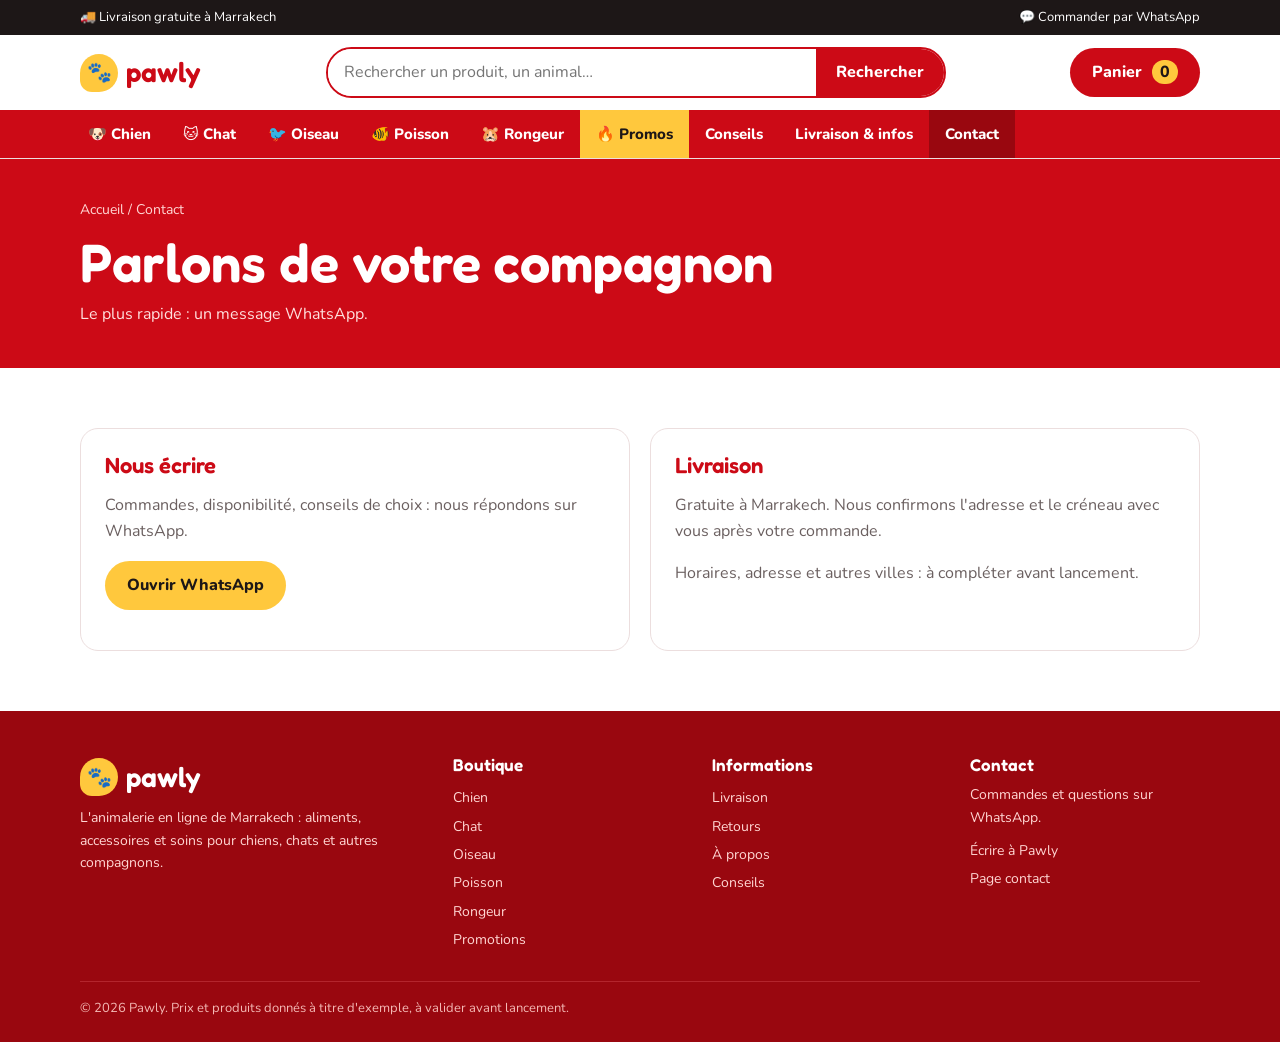
==== contact.html @ f3a5d201 "Add files via upload" ====
<!doctype html><html lang="fr"><head><meta charset="utf-8"><meta name="viewport" content="width=device-width,initial-scale=1"><meta name="description" content="Contactez Pawly à Marrakech par WhatsApp pour vos commandes et questions."><meta name="theme-color" content="#cc0a16"><title>Contact — Pawly</title>
<link rel="preconnect" href="https://fonts.googleapis.com"><link rel="preconnect" href="https://fonts.gstatic.com" crossorigin><link href="https://fonts.googleapis.com/css2?family=Fredoka:wght@500;600&family=Nunito:wght@400;700;800&display=swap" rel="stylesheet"><link rel="stylesheet" href="style.css"></head><body data-page="contact"><div id="hd"></div>
<main><div class="pagehead"><div class="wrap"><div class="crumb"><a href="index.html">Accueil</a> / Contact</div><h1>Parlons de votre compagnon</h1><p>Le plus rapide : un message WhatsApp.</p></div></div>
<section class="blk"><div class="wrap"><div class="two"><div class="panel"><h3>Nous écrire</h3><p>Commandes, disponibilité, conseils de choix : nous répondons sur WhatsApp.</p><p><a class="btn sun" href="#" data-wa>Ouvrir WhatsApp</a></p></div>
<div class="panel"><h3>Livraison</h3><p>Gratuite à Marrakech. Nous confirmons l'adresse et le créneau avec vous après votre commande.</p><p>Horaires, adresse et autres villes : à compléter avant lancement.</p></div></div></div></section></main>
<div id="ft"></div><script src="loader.js"></script></body></html>
---- style.css ----
:root{--blue:#cc0a16;--blue2:#99070f;--tint:#fdf1f0;--sun:#ffc83d;--rose:#1d1717;--ink:#1d1717;--muted:#6b6060;--line:#ecdede;--r:18px}
*{box-sizing:border-box}html{scroll-behavior:smooth}
body{margin:0;font-family:"Nunito",system-ui,-apple-system,"Segoe UI",sans-serif;color:var(--ink);background:#fff;line-height:1.6}
h1,h2,h3,h4,.brand{font-family:"Fredoka",system-ui,sans-serif;font-weight:600;line-height:1.12;margin:0}
a{color:inherit}button,input,select,textarea{font:inherit}button{cursor:pointer}
:focus-visible{outline:3px solid var(--sun);outline-offset:2px}
.wrap{max-width:1160px;margin:auto;padding:0 20px}
.topbar{background:var(--blue2);color:#fff;text-align:center;padding:8px 14px;font-size:14px}
header.site{position:sticky;top:0;z-index:20;background:#fff;border-bottom:1px solid var(--line)}
.nav{display:flex;align-items:center;gap:22px;padding:12px 20px;max-width:1160px;margin:auto}
.brand{font-size:28px;color:var(--blue);text-decoration:none;display:flex;gap:8px;align-items:center}
.brand i{font-style:normal;background:var(--sun);width:38px;height:38px;border-radius:50% 50% 50% 12px;display:grid;place-items:center;font-size:20px}
.links{display:flex;gap:6px;margin-left:auto;align-items:center}
.links>a,.dd>a{padding:8px 13px;border-radius:99px;text-decoration:none;font-weight:700;font-size:15px;display:block}
.links>a:hover,.dd>a:hover,.links a.on{background:var(--tint);color:var(--blue)}
.dd{position:relative}.dd .sub{display:none;position:absolute;top:100%;left:0;background:#fff;border:1px solid var(--line);border-radius:14px;padding:8px;min-width:200px;box-shadow:0 12px 30px rgba(29,23,23,.12)}
.dd:hover .sub,.dd:focus-within .sub{display:block}.sub a{display:block;padding:9px 12px;border-radius:10px;text-decoration:none;font-size:14px;font-weight:700}.sub a:hover{background:var(--tint)}
.btn{border:0;border-radius:99px;padding:12px 22px;font-weight:800;text-decoration:none;display:inline-block;background:var(--blue);color:#fff;transition:background .2s}
.btn:hover{background:var(--blue2)}.btn.sun{background:var(--sun);color:var(--ink)}.btn.sun:hover{background:#f0b52a}.btn.ghost{background:#fff;color:var(--blue);border:2px solid var(--blue)}
.cartbtn span{background:var(--sun);color:var(--ink);border-radius:99px;padding:1px 8px;margin-left:6px}
.burger{display:none;background:var(--tint);border:0;border-radius:10px;width:42px;height:42px;font-size:20px}
.hero{background:var(--blue);color:#fff;overflow:hidden}
.hero .wrap{display:grid;grid-template-columns:1.05fr .95fr;gap:40px;align-items:center;padding-top:56px;padding-bottom:56px}
.hero h1{font-size:clamp(40px,5.4vw,68px);margin-bottom:18px}.hero p{font-size:18px;max-width:520px;color:#ffe0de;margin:0 0 26px}
.hero .acts{display:flex;gap:12px;flex-wrap:wrap}.hero .btn.ghost{background:transparent;color:#fff;border-color:#fff}
.hero-img{position:relative;border-radius:200px 200px 24px 24px;overflow:hidden;min-height:400px;background:var(--blue2);border:6px solid var(--sun)}
.hero-img img{position:absolute;inset:0;width:100%;height:100%;object-fit:cover}
.perks{display:grid;grid-template-columns:repeat(4,1fr);gap:14px;margin-top:-30px;position:relative}
.perk{background:#fff;border:1px solid var(--line);border-radius:var(--r);padding:16px;display:flex;gap:12px;align-items:center;box-shadow:0 8px 24px rgba(29,23,23,.07)}
.perk b{display:block;font-size:15px}.perk small{color:var(--muted)}.perk .e{font-size:26px}
section.blk{padding:60px 0}.blk.tint{background:var(--tint)}
.head{display:flex;justify-content:space-between;align-items:end;gap:16px;margin-bottom:26px;flex-wrap:wrap}.head h2{font-size:clamp(28px,3.4vw,40px);color:var(--blue)}.head p{margin:6px 0 0;color:var(--muted)}
.cats{display:grid;grid-template-columns:repeat(4,1fr);gap:16px}
.cat{border-radius:var(--r);padding:24px 20px;text-decoration:none;min-height:170px;display:flex;flex-direction:column;justify-content:space-between;transition:transform .2s}
.cat:hover{transform:translateY(-4px)}.cat .e{font-size:44px}.cat h3{font-size:22px}.cat small{opacity:.8}
.c1{background:var(--sun)}.c2{background:#ffe1e1}.c3{background:#fff1c9}.c4{background:#dff1ff}
.grid{display:grid;grid-template-columns:repeat(4,minmax(0,1fr));gap:18px}
.card{border:1px solid var(--line);border-radius:var(--r);overflow:hidden;background:#fff;display:flex;flex-direction:column}
.card:hover{box-shadow:0 12px 30px rgba(29,23,23,.1)}
.pic{overflow:hidden;height:150px;display:grid;place-items:center;font-size:64px;position:relative;border:0;width:100%}
.pic em{position:absolute;top:10px;left:10px;font-style:normal;font-size:12px;font-weight:800;background:#fff;border-radius:99px;padding:3px 10px;color:var(--blue)}
.pic em.promo{background:var(--rose);color:#fff}
.info{padding:14px;display:flex;flex-direction:column;flex:1}.info small{color:var(--muted);font-weight:700}
.info h3{font-size:17px;margin:4px 0 6px}.info p{font-size:13px;color:var(--muted);margin:0 0 12px;flex:1}
.row{display:flex;justify-content:space-between;align-items:center;gap:8px}.price{font-family:Fredoka,sans-serif;font-size:21px;color:var(--blue);font-weight:600}.price s{font-size:13px;color:var(--muted);margin-left:5px;font-weight:400}
.add{border:0;background:var(--sun);border-radius:12px;padding:9px 12px;font-weight:800}.add:hover{background:#f0b52a}
.more{background:none;border:0;color:var(--blue);font-weight:800;padding:0;margin-top:8px;text-align:left;text-decoration:underline}
.tools{display:flex;gap:10px;flex-wrap:wrap;margin-bottom:18px}
.tools input,.tools select{border:1px solid var(--line);border-radius:14px;padding:12px 14px;background:#fff}.tools input{flex:1;min-width:200px}
.tabs{display:flex;gap:8px;flex-wrap:wrap;margin-bottom:18px}.tabs button{border:2px solid var(--line);background:#fff;border-radius:99px;padding:8px 16px;font-weight:800}.tabs button.on{background:var(--blue);color:#fff;border-color:var(--blue)}
.crumb{font-size:14px;color:#ffd6d3;margin-bottom:10px}.crumb a{text-decoration:none}.crumb a:hover{text-decoration:underline}
.pagehead{background:var(--blue);color:#fff;padding:40px 0}.pagehead h1{font-size:clamp(34px,4.5vw,54px)}.pagehead p{color:#ffe0de;max-width:620px;margin:10px 0 0}
.two{display:grid;grid-template-columns:1fr 1fr;gap:20px}
.panel{background:#fff;border:1px solid var(--line);border-radius:var(--r);padding:24px}.panel h3{font-size:22px;color:var(--blue);margin-bottom:8px}.panel p,.panel li{color:var(--muted)}
.three{display:grid;grid-template-columns:repeat(3,1fr);gap:18px}
.steps{counter-reset:s;display:grid;grid-template-columns:repeat(3,1fr);gap:18px}.step{counter-increment:s;position:relative;padding-top:8px}.step:before{content:counter(s);display:grid;place-items:center;width:40px;height:40px;border-radius:50%;background:var(--sun);font-family:Fredoka;font-size:20px;margin-bottom:10px}
details{border:1px solid var(--line);border-radius:14px;padding:14px 18px;background:#fff;margin-bottom:10px}summary{font-weight:800;cursor:pointer}details p{margin:10px 0 0;color:var(--muted)}
.band{background:var(--sun);border-radius:28px;padding:34px;display:flex;justify-content:space-between;align-items:center;gap:20px;flex-wrap:wrap}.band h2{font-size:30px}.band p{margin:6px 0 0}
.quote{background:#fff;border-radius:var(--r);padding:20px;border:1px solid var(--line)}.quote p{margin:0 0 10px}.quote b{color:var(--blue)}
footer.site{background:var(--blue2);color:#e4e9ff;padding:44px 0 24px;margin-top:0}
footer .cols{display:grid;grid-template-columns:1.5fr 1fr 1fr 1fr;gap:28px}footer h4{color:#fff;margin-bottom:10px;font-size:17px}footer a{display:block;text-decoration:none;color:#ffd6d3;font-size:14px;padding:3px 0}footer a:hover{color:var(--sun)}footer p{font-size:14px;color:#ffd6d3;margin:8px 0}
footer .copy{border-top:1px solid #b3252d;margin-top:26px;padding-top:16px;font-size:13px;color:#f3b8b4}
.ov{position:fixed;inset:0;background:rgba(29,10,10,.5);z-index:40;opacity:0;pointer-events:none;transition:.25s}.ov.open{opacity:1;pointer-events:auto}
.drawer{position:fixed;right:0;top:0;height:100dvh;width:min(440px,100%);background:#fff;z-index:41;transform:translateX(105%);transition:.25s;display:flex;flex-direction:column}.drawer.open{transform:none}
.dh{padding:20px;border-bottom:1px solid var(--line);display:flex;justify-content:space-between;align-items:center}.dh h2{color:var(--blue);font-size:24px}
.x{border:0;background:var(--tint);width:38px;height:38px;border-radius:50%;font-size:22px;color:var(--blue)}
.items{flex:1;overflow:auto;padding:8px 20px}.ci{display:grid;grid-template-columns:52px 1fr auto;gap:12px;padding:12px 0;border-bottom:1px solid var(--line);align-items:center}
.ci .t{width:52px;height:52px;border-radius:12px;display:grid;place-items:center;font-size:28px}.ci h4{font-size:15px}.qty{display:flex;gap:8px;align-items:center;margin-top:6px}.qty button{width:26px;height:26px;border:1px solid var(--line);background:#fff;border-radius:8px}
.db{border-top:1px solid var(--line);padding:18px 20px}.db .row{margin:6px 0;font-size:14px;color:var(--muted)}.db .tot{font-size:18px;color:var(--ink);font-weight:800}.db .btn{width:100%;margin-top:10px;text-align:center}
.bd{position:fixed;inset:0;background:rgba(29,10,10,.55);z-index:50;display:none;align-items:center;justify-content:center;padding:16px}.bd.open{display:flex}
.modal{background:#fff;border-radius:24px;padding:26px;width:min(520px,100%);max-height:92dvh;overflow:auto}.modal h2{color:var(--blue);margin-bottom:8px}
.fr{margin:12px 0}.fr label{display:block;font-weight:800;font-size:13px;margin-bottom:5px}.fr input,.fr textarea{width:100%;border:1px solid var(--line);border-radius:12px;padding:11px}
.acts2{display:flex;gap:10px;margin-top:16px}.acts2>*{flex:1;text-align:center}
.spec{width:100%;border-collapse:collapse;margin:12px 0}.spec td{padding:8px 0;border-bottom:1px solid var(--line);font-size:14px}.spec td:first-child{color:var(--muted);width:42%}
@media(max-width:920px){.grid{grid-template-columns:repeat(3,1fr)}.cats,.perks{grid-template-columns:repeat(2,1fr)}footer .cols{grid-template-columns:1fr 1fr}}
@media(max-width:700px){.burger{display:block;margin-left:auto}.links{display:none;position:absolute;top:100%;left:0;right:0;background:#fff;flex-direction:column;align-items:stretch;padding:10px 20px 16px;border-bottom:1px solid var(--line)}.links.open{display:flex}.dd .sub{display:block;position:static;border:0;box-shadow:none;padding:0 0 0 14px}
.hero .wrap,.two,.three,.steps{grid-template-columns:1fr}.hero-img{min-height:260px;border-radius:120px 120px 20px 20px}.grid{grid-template-columns:repeat(2,1fr);gap:11px}.pic{height:110px;font-size:48px}.info{padding:11px}.info h3{font-size:15px}.info p{display:none}.price{font-size:17px}.cats{gap:10px}.cat{min-height:130px;padding:16px}footer .cols{grid-template-columns:1fr}.cartbtn{padding:10px 14px}}
@media(prefers-reduced-motion:reduce){*{transition:none!important;scroll-behavior:auto!important}}
/* ===== Mise en page type animalerie ===== */
.tb2{background:var(--ink);color:#fff;font-size:13px}.tb2 .wrap{display:flex;justify-content:space-between;gap:12px;padding-top:7px;padding-bottom:7px;flex-wrap:wrap}.tb2 a{text-decoration:none}
.mainbar{display:flex;align-items:center;gap:20px;max-width:1160px;margin:auto;padding:12px 20px}
.sf{flex:1;display:flex;max-width:620px;margin:0 auto;border:2px solid var(--blue);border-radius:99px;overflow:hidden}.sf input{flex:1;border:0;padding:11px 16px;outline:none;min-width:0}.sf button{border:0;background:var(--blue);color:#fff;padding:0 20px;font-weight:800}
.navbar{background:var(--blue)}.navbar ul{list-style:none;margin:0 auto;padding:0 12px;max-width:1160px;display:flex;flex-wrap:wrap}
.navbar li{position:static}.navbar>ul>li>a{display:block;color:#fff;text-decoration:none;font-weight:800;padding:12px 16px;font-size:15px}.navbar>ul>li:hover>a,.navbar a.on{background:var(--blue2)}.navbar a.hot{background:var(--sun);color:var(--ink)}
.navbar{position:relative}.mega{display:none;position:absolute;left:0;right:0;top:100%;background:#fff;border-bottom:4px solid var(--blue);box-shadow:0 16px 30px rgba(29,23,23,.14);padding:22px max(20px,calc((100% - 1120px)/2));grid-template-columns:repeat(5,1fr);gap:18px;z-index:30}
.navbar li:hover .mega,.navbar li:focus-within .mega{display:grid}.mega .mh{font-family:Fredoka;font-weight:600;color:var(--blue);font-size:16px}.mega a{display:block;text-decoration:none;font-size:14px;padding:3px 0}.mega a:hover{color:var(--blue);text-decoration:underline}
.animals{display:grid;grid-template-columns:repeat(5,1fr);gap:16px}.an{text-align:center;text-decoration:none;font-family:Fredoka;font-size:18px}.an span{display:grid;place-items:center;width:100%;aspect-ratio:1;max-width:150px;margin:0 auto 8px;border-radius:50%;font-size:56px;border:3px solid transparent;transition:.2s}.an:hover span{border-color:var(--blue);transform:translateY(-3px)}
.hero .wrap{padding-top:44px;padding-bottom:44px}.hero h1{font-size:clamp(36px,5vw,60px)}
.badge{position:absolute;top:10px;left:10px;background:var(--blue);color:#fff;font-weight:800;font-size:13px;border-radius:8px;padding:3px 9px}
.btns{display:flex;gap:8px;margin-top:8px}.btns .add{flex:1;background:var(--blue);color:#fff}.btns .add:hover{background:var(--blue2)}.btns .more{margin:0;align-self:center;white-space:nowrap}
.pic em{display:none}
.chips{display:flex;gap:8px;margin-bottom:12px}.chip{border:0;background:var(--tint);color:var(--blue);font-weight:800;border-radius:99px;padding:6px 14px}
.tools label{display:flex;align-items:center;gap:6px;font-weight:700}
.sect{margin-top:50px}.sect:first-child{margin-top:0}
@media(max-width:920px){.animals{grid-template-columns:repeat(3,1fr)}}
@media(max-width:700px){.mainbar{flex-wrap:wrap;gap:10px}.mainbar .sf{order:3;flex-basis:100%;max-width:none}.navbar{display:none}.navbar.open{display:block}.navbar ul{flex-direction:column}.mega{display:none!important}.animals{grid-template-columns:repeat(3,1fr);gap:8px}.an{font-size:14px}.an span{font-size:40px}.mainbar .burger{margin-left:0}}
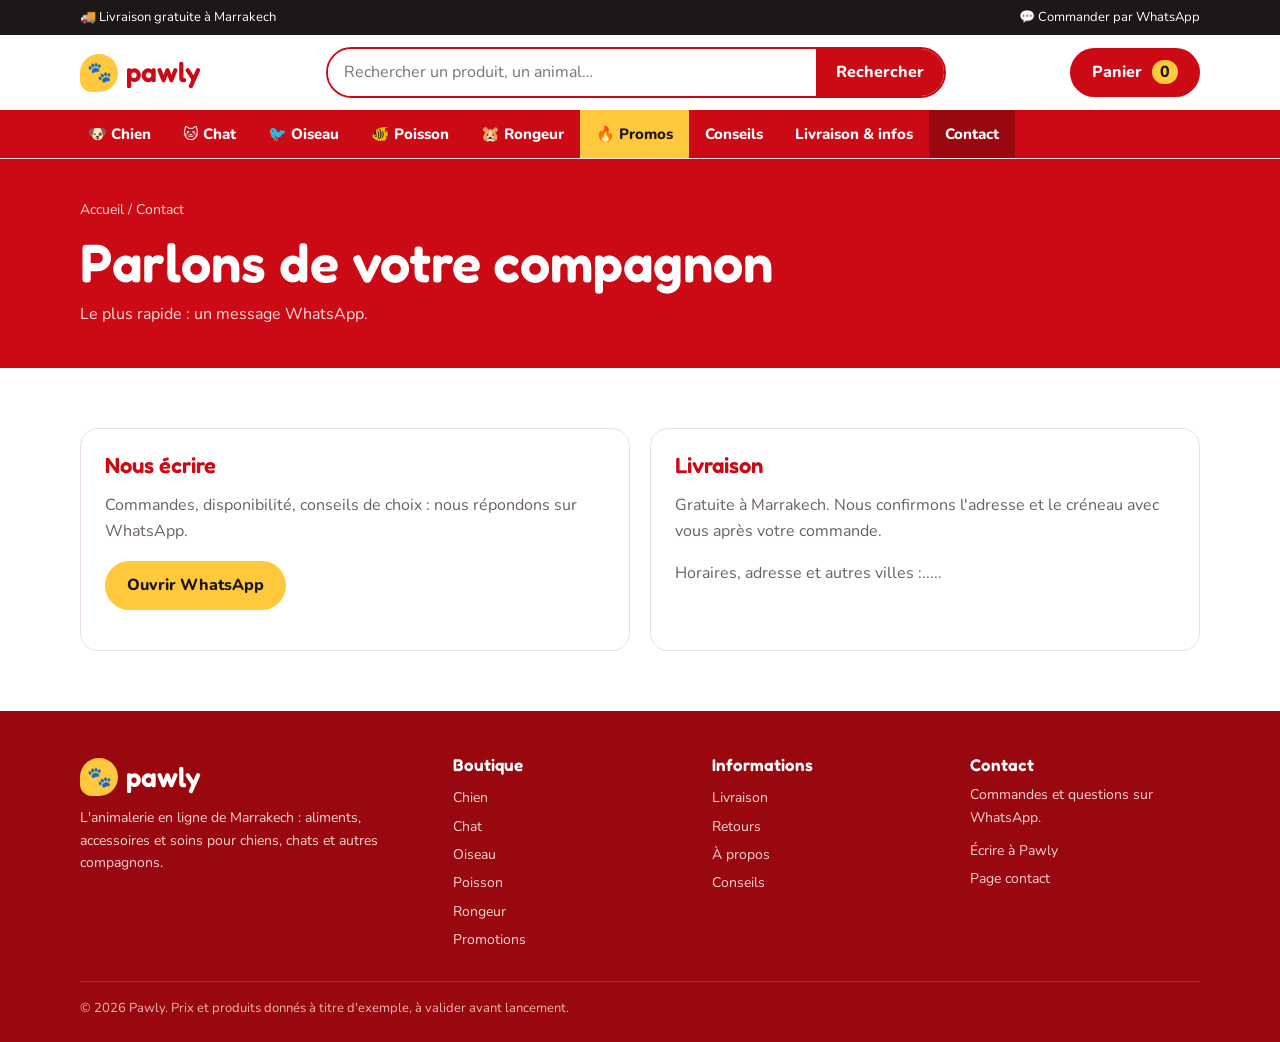
==== commit 9709a699: "Enhance delivery section in contact.html Updated delivery information section with additional detail" ====
--- a/contact.html
+++ b/contact.html
@@ -2,5 +2,5 @@
 <link rel="preconnect" href="https://fonts.googleapis.com"><link rel="preconnect" href="https://fonts.gstatic.com" crossorigin><link href="https://fonts.googleapis.com/css2?family=Fredoka:wght@500;600&family=Nunito:wght@400;700;800&display=swap" rel="stylesheet"><link rel="stylesheet" href="style.css"></head><body data-page="contact"><div id="hd"></div>
 <main><div class="pagehead"><div class="wrap"><div class="crumb"><a href="index.html">Accueil</a> / Contact</div><h1>Parlons de votre compagnon</h1><p>Le plus rapide : un message WhatsApp.</p></div></div>
 <section class="blk"><div class="wrap"><div class="two"><div class="panel"><h3>Nous écrire</h3><p>Commandes, disponibilité, conseils de choix : nous répondons sur WhatsApp.</p><p><a class="btn sun" href="#" data-wa>Ouvrir WhatsApp</a></p></div>
-<div class="panel"><h3>Livraison</h3><p>Gratuite à Marrakech. Nous confirmons l'adresse et le créneau avec vous après votre commande.</p><p>Horaires, adresse et autres villes : à compléter avant lancement.</p></div></div></div></section></main>
+<div class="panel"><h3>Livraison</h3><p>Gratuite à Marrakech. Nous confirmons l'adresse et le créneau avec vous après votre commande.</p><p>Horaires, adresse et autres villes :.....</p></div></div></div></section></main>
 <div id="ft"></div><script src="loader.js"></script></body></html>
